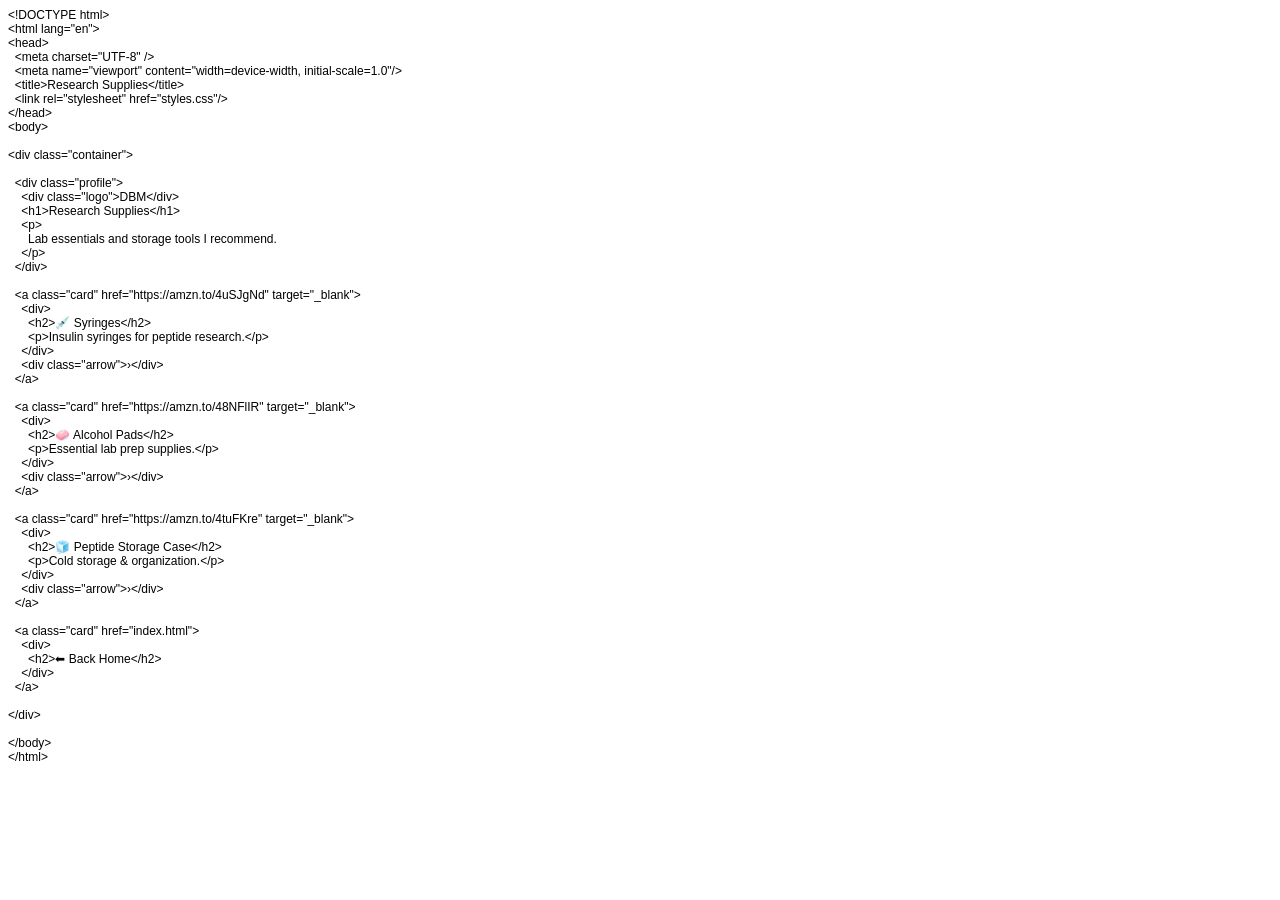
==== supplies.html @ 6251468d "Added DBM Resources website" ====
<!DOCTYPE html PUBLIC "-//W3C//DTD HTML 4.01//EN" "http://www.w3.org/TR/html4/strict.dtd">
<html>
<head>
  <meta http-equiv="Content-Type" content="text/html; charset=utf-8">
  <meta http-equiv="Content-Style-Type" content="text/css">
  <title></title>
  <meta name="Generator" content="Cocoa HTML Writer">
  <meta name="CocoaVersion" content="2575.7">
  <style type="text/css">
    p.p1 {margin: 0.0px 0.0px 0.0px 0.0px; font: 12.0px Helvetica}
    p.p2 {margin: 0.0px 0.0px 0.0px 0.0px; font: 12.0px Helvetica; min-height: 14.0px}
  </style>
</head>
<body>
<p class="p1">&lt;!DOCTYPE html&gt;</p>
<p class="p1">&lt;html lang="en"&gt;</p>
<p class="p1">&lt;head&gt;</p>
<p class="p1"><span class="Apple-converted-space">  </span>&lt;meta charset="UTF-8" /&gt;</p>
<p class="p1"><span class="Apple-converted-space">  </span>&lt;meta name="viewport" content="width=device-width, initial-scale=1.0"/&gt;</p>
<p class="p1"><span class="Apple-converted-space">  </span>&lt;title&gt;Research Supplies&lt;/title&gt;</p>
<p class="p1"><span class="Apple-converted-space">  </span>&lt;link rel="stylesheet" href="styles.css"/&gt;</p>
<p class="p1">&lt;/head&gt;</p>
<p class="p1">&lt;body&gt;</p>
<p class="p2"><br></p>
<p class="p1">&lt;div class="container"&gt;</p>
<p class="p2"><br></p>
<p class="p1"><span class="Apple-converted-space">  </span>&lt;div class="profile"&gt;</p>
<p class="p1"><span class="Apple-converted-space">    </span>&lt;div class="logo"&gt;DBM&lt;/div&gt;</p>
<p class="p1"><span class="Apple-converted-space">    </span>&lt;h1&gt;Research Supplies&lt;/h1&gt;</p>
<p class="p1"><span class="Apple-converted-space">    </span>&lt;p&gt;</p>
<p class="p1"><span class="Apple-converted-space">      </span>Lab essentials and storage tools I recommend.</p>
<p class="p1"><span class="Apple-converted-space">    </span>&lt;/p&gt;</p>
<p class="p1"><span class="Apple-converted-space">  </span>&lt;/div&gt;</p>
<p class="p2"><br></p>
<p class="p1"><span class="Apple-converted-space">  </span>&lt;a class="card" href="https://amzn.to/4uSJgNd" target="_blank"&gt;</p>
<p class="p1"><span class="Apple-converted-space">    </span>&lt;div&gt;</p>
<p class="p1"><span class="Apple-converted-space">      </span>&lt;h2&gt;💉 Syringes&lt;/h2&gt;</p>
<p class="p1"><span class="Apple-converted-space">      </span>&lt;p&gt;Insulin syringes for peptide research.&lt;/p&gt;</p>
<p class="p1"><span class="Apple-converted-space">    </span>&lt;/div&gt;</p>
<p class="p1"><span class="Apple-converted-space">    </span>&lt;div class="arrow"&gt;›&lt;/div&gt;</p>
<p class="p1"><span class="Apple-converted-space">  </span>&lt;/a&gt;</p>
<p class="p2"><br></p>
<p class="p1"><span class="Apple-converted-space">  </span>&lt;a class="card" href="https://amzn.to/48NFlIR" target="_blank"&gt;</p>
<p class="p1"><span class="Apple-converted-space">    </span>&lt;div&gt;</p>
<p class="p1"><span class="Apple-converted-space">      </span>&lt;h2&gt;🧼 Alcohol Pads&lt;/h2&gt;</p>
<p class="p1"><span class="Apple-converted-space">      </span>&lt;p&gt;Essential lab prep supplies.&lt;/p&gt;</p>
<p class="p1"><span class="Apple-converted-space">    </span>&lt;/div&gt;</p>
<p class="p1"><span class="Apple-converted-space">    </span>&lt;div class="arrow"&gt;›&lt;/div&gt;</p>
<p class="p1"><span class="Apple-converted-space">  </span>&lt;/a&gt;</p>
<p class="p2"><br></p>
<p class="p1"><span class="Apple-converted-space">  </span>&lt;a class="card" href="https://amzn.to/4tuFKre" target="_blank"&gt;</p>
<p class="p1"><span class="Apple-converted-space">    </span>&lt;div&gt;</p>
<p class="p1"><span class="Apple-converted-space">      </span>&lt;h2&gt;🧊 Peptide Storage Case&lt;/h2&gt;</p>
<p class="p1"><span class="Apple-converted-space">      </span>&lt;p&gt;Cold storage &amp; organization.&lt;/p&gt;</p>
<p class="p1"><span class="Apple-converted-space">    </span>&lt;/div&gt;</p>
<p class="p1"><span class="Apple-converted-space">    </span>&lt;div class="arrow"&gt;›&lt;/div&gt;</p>
<p class="p1"><span class="Apple-converted-space">  </span>&lt;/a&gt;</p>
<p class="p2"><br></p>
<p class="p1"><span class="Apple-converted-space">  </span>&lt;a class="card" href="index.html"&gt;</p>
<p class="p1"><span class="Apple-converted-space">    </span>&lt;div&gt;</p>
<p class="p1"><span class="Apple-converted-space">      </span>&lt;h2&gt;⬅ Back Home&lt;/h2&gt;</p>
<p class="p1"><span class="Apple-converted-space">    </span>&lt;/div&gt;</p>
<p class="p1"><span class="Apple-converted-space">  </span>&lt;/a&gt;</p>
<p class="p2"><br></p>
<p class="p1">&lt;/div&gt;</p>
<p class="p2"><br></p>
<p class="p1">&lt;/body&gt;</p>
<p class="p1">&lt;/html&gt;</p>
</body>
</html>
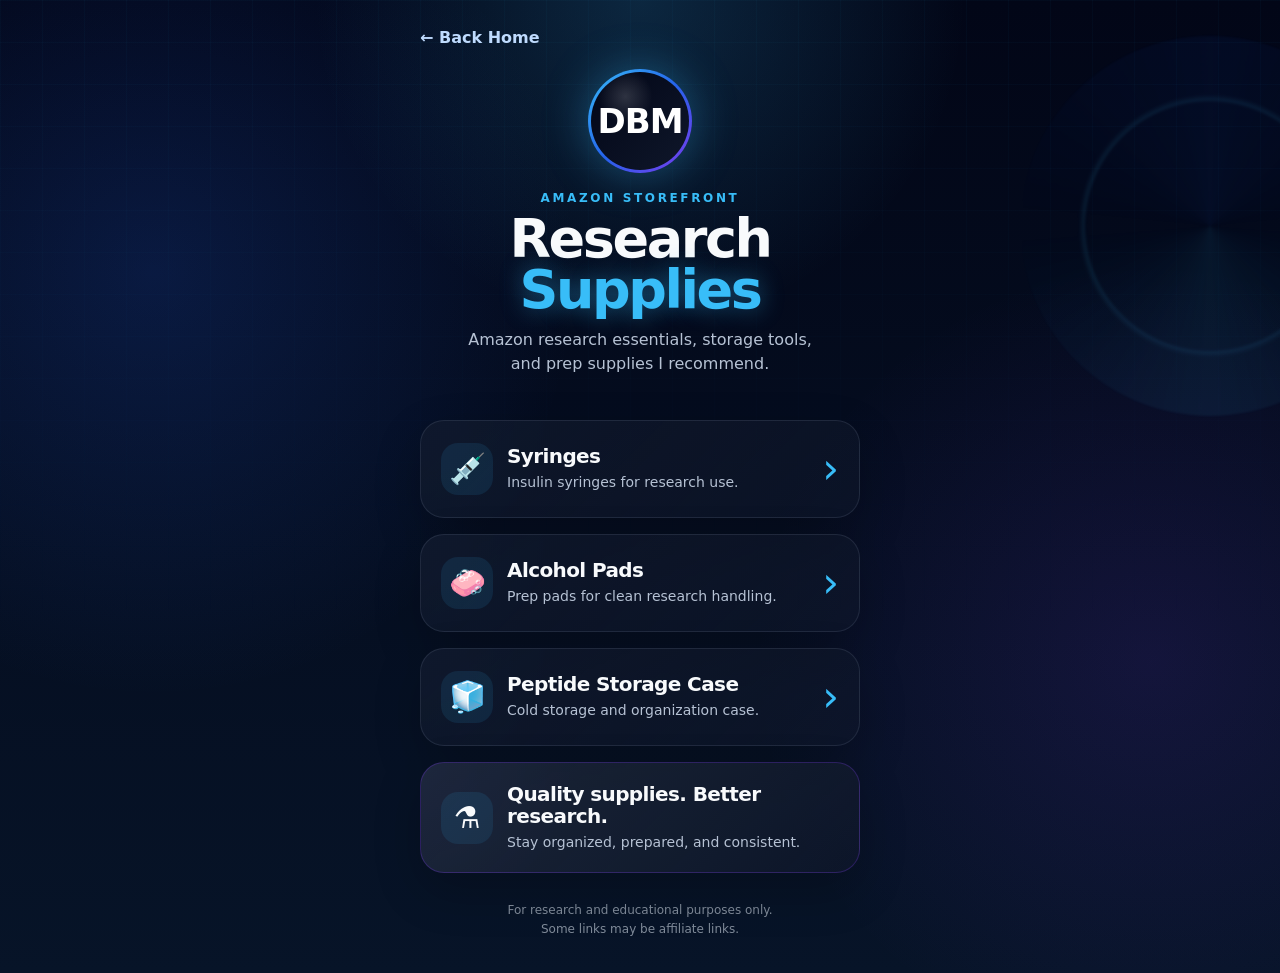
==== commit 1de534a0: "Added final DBM Resources design" ====
--- a/supplies.html
+++ b/supplies.html
@@ -1,70 +1,67 @@
-<!DOCTYPE html PUBLIC "-//W3C//DTD HTML 4.01//EN" "http://www.w3.org/TR/html4/strict.dtd">
-<html>
+<!DOCTYPE html>
+<html lang="en">
 <head>
-  <meta http-equiv="Content-Type" content="text/html; charset=utf-8">
-  <meta http-equiv="Content-Style-Type" content="text/css">
-  <title></title>
-  <meta name="Generator" content="Cocoa HTML Writer">
-  <meta name="CocoaVersion" content="2575.7">
-  <style type="text/css">
-    p.p1 {margin: 0.0px 0.0px 0.0px 0.0px; font: 12.0px Helvetica}
-    p.p2 {margin: 0.0px 0.0px 0.0px 0.0px; font: 12.0px Helvetica; min-height: 14.0px}
-  </style>
+  <meta charset="UTF-8" />
+  <meta name="viewport" content="width=device-width, initial-scale=1.0" />
+  <title>Research Supplies | DBM Resources</title>
+  <meta name="description" content="Amazon research essentials, storage tools, and prep supplies recommended by DBM Resources." />
+  <link rel="stylesheet" href="styles.css" />
 </head>
 <body>
-<p class="p1">&lt;!DOCTYPE html&gt;</p>
-<p class="p1">&lt;html lang="en"&gt;</p>
-<p class="p1">&lt;head&gt;</p>
-<p class="p1"><span class="Apple-converted-space">  </span>&lt;meta charset="UTF-8" /&gt;</p>
-<p class="p1"><span class="Apple-converted-space">  </span>&lt;meta name="viewport" content="width=device-width, initial-scale=1.0"/&gt;</p>
-<p class="p1"><span class="Apple-converted-space">  </span>&lt;title&gt;Research Supplies&lt;/title&gt;</p>
-<p class="p1"><span class="Apple-converted-space">  </span>&lt;link rel="stylesheet" href="styles.css"/&gt;</p>
-<p class="p1">&lt;/head&gt;</p>
-<p class="p1">&lt;body&gt;</p>
-<p class="p2"><br></p>
-<p class="p1">&lt;div class="container"&gt;</p>
-<p class="p2"><br></p>
-<p class="p1"><span class="Apple-converted-space">  </span>&lt;div class="profile"&gt;</p>
-<p class="p1"><span class="Apple-converted-space">    </span>&lt;div class="logo"&gt;DBM&lt;/div&gt;</p>
-<p class="p1"><span class="Apple-converted-space">    </span>&lt;h1&gt;Research Supplies&lt;/h1&gt;</p>
-<p class="p1"><span class="Apple-converted-space">    </span>&lt;p&gt;</p>
-<p class="p1"><span class="Apple-converted-space">      </span>Lab essentials and storage tools I recommend.</p>
-<p class="p1"><span class="Apple-converted-space">    </span>&lt;/p&gt;</p>
-<p class="p1"><span class="Apple-converted-space">  </span>&lt;/div&gt;</p>
-<p class="p2"><br></p>
-<p class="p1"><span class="Apple-converted-space">  </span>&lt;a class="card" href="https://amzn.to/4uSJgNd" target="_blank"&gt;</p>
-<p class="p1"><span class="Apple-converted-space">    </span>&lt;div&gt;</p>
-<p class="p1"><span class="Apple-converted-space">      </span>&lt;h2&gt;💉 Syringes&lt;/h2&gt;</p>
-<p class="p1"><span class="Apple-converted-space">      </span>&lt;p&gt;Insulin syringes for peptide research.&lt;/p&gt;</p>
-<p class="p1"><span class="Apple-converted-space">    </span>&lt;/div&gt;</p>
-<p class="p1"><span class="Apple-converted-space">    </span>&lt;div class="arrow"&gt;›&lt;/div&gt;</p>
-<p class="p1"><span class="Apple-converted-space">  </span>&lt;/a&gt;</p>
-<p class="p2"><br></p>
-<p class="p1"><span class="Apple-converted-space">  </span>&lt;a class="card" href="https://amzn.to/48NFlIR" target="_blank"&gt;</p>
-<p class="p1"><span class="Apple-converted-space">    </span>&lt;div&gt;</p>
-<p class="p1"><span class="Apple-converted-space">      </span>&lt;h2&gt;🧼 Alcohol Pads&lt;/h2&gt;</p>
-<p class="p1"><span class="Apple-converted-space">      </span>&lt;p&gt;Essential lab prep supplies.&lt;/p&gt;</p>
-<p class="p1"><span class="Apple-converted-space">    </span>&lt;/div&gt;</p>
-<p class="p1"><span class="Apple-converted-space">    </span>&lt;div class="arrow"&gt;›&lt;/div&gt;</p>
-<p class="p1"><span class="Apple-converted-space">  </span>&lt;/a&gt;</p>
-<p class="p2"><br></p>
-<p class="p1"><span class="Apple-converted-space">  </span>&lt;a class="card" href="https://amzn.to/4tuFKre" target="_blank"&gt;</p>
-<p class="p1"><span class="Apple-converted-space">    </span>&lt;div&gt;</p>
-<p class="p1"><span class="Apple-converted-space">      </span>&lt;h2&gt;🧊 Peptide Storage Case&lt;/h2&gt;</p>
-<p class="p1"><span class="Apple-converted-space">      </span>&lt;p&gt;Cold storage &amp; organization.&lt;/p&gt;</p>
-<p class="p1"><span class="Apple-converted-space">    </span>&lt;/div&gt;</p>
-<p class="p1"><span class="Apple-converted-space">    </span>&lt;div class="arrow"&gt;›&lt;/div&gt;</p>
-<p class="p1"><span class="Apple-converted-space">  </span>&lt;/a&gt;</p>
-<p class="p2"><br></p>
-<p class="p1"><span class="Apple-converted-space">  </span>&lt;a class="card" href="index.html"&gt;</p>
-<p class="p1"><span class="Apple-converted-space">    </span>&lt;div&gt;</p>
-<p class="p1"><span class="Apple-converted-space">      </span>&lt;h2&gt;⬅ Back Home&lt;/h2&gt;</p>
-<p class="p1"><span class="Apple-converted-space">    </span>&lt;/div&gt;</p>
-<p class="p1"><span class="Apple-converted-space">  </span>&lt;/a&gt;</p>
-<p class="p2"><br></p>
-<p class="p1">&lt;/div&gt;</p>
-<p class="p2"><br></p>
-<p class="p1">&lt;/body&gt;</p>
-<p class="p1">&lt;/html&gt;</p>
+  <main class="page-shell">
+    <a class="back-link" href="index.html">← Back Home</a>
+
+    <section class="hero hero-tight">
+      <div class="logo-wrap">
+        <div class="logo">DBM</div>
+      </div>
+
+      <p class="eyebrow">Amazon Storefront</p>
+      <h1>Research <span>Supplies</span></h1>
+      <p class="subtitle">Amazon research essentials, storage tools, and prep supplies I recommend.</p>
+    </section>
+
+    <section class="links">
+      <a class="resource-card product-card" href="https://amzn.to/4uSJgNd" target="_blank" rel="noopener noreferrer">
+        <div class="icon">💉</div>
+        <div class="card-copy">
+          <h2>Syringes</h2>
+          <p>Insulin syringes for research use.</p>
+        </div>
+        <div class="arrow">›</div>
+      </a>
+
+      <a class="resource-card product-card" href="https://amzn.to/48NFlIR" target="_blank" rel="noopener noreferrer">
+        <div class="icon">🧼</div>
+        <div class="card-copy">
+          <h2>Alcohol Pads</h2>
+          <p>Prep pads for clean research handling.</p>
+        </div>
+        <div class="arrow">›</div>
+      </a>
+
+      <a class="resource-card product-card" href="https://amzn.to/4tuFKre" target="_blank" rel="noopener noreferrer">
+        <div class="icon">🧊</div>
+        <div class="card-copy">
+          <h2>Peptide Storage Case</h2>
+          <p>Cold storage and organization case.</p>
+        </div>
+        <div class="arrow">›</div>
+      </a>
+
+      <div class="note-card">
+        <div class="icon">⚗️</div>
+        <div>
+          <h2>Quality supplies. Better research.</h2>
+          <p>Stay organized, prepared, and consistent.</p>
+        </div>
+      </div>
+    </section>
+
+    <footer>
+      <p>For research and educational purposes only.</p>
+      <p>Some links may be affiliate links.</p>
+    </footer>
+  </main>
 </body>
 </html>
--- a/styles.css
+++ b/styles.css
@@ -0,0 +1,298 @@
+* {
+  margin: 0;
+  padding: 0;
+  box-sizing: border-box;
+}
+
+:root {
+  --bg: #020617;
+  --bg-2: #071428;
+  --card: rgba(15, 23, 42, 0.72);
+  --card-2: rgba(2, 6, 23, 0.72);
+  --border: rgba(56, 189, 248, 0.22);
+  --border-strong: rgba(56, 189, 248, 0.5);
+  --text: #f8fafc;
+  --muted: #b6c2d4;
+  --blue: #38bdf8;
+  --blue-deep: #2563eb;
+  --shadow: rgba(56, 189, 248, 0.25);
+}
+
+html {
+  min-height: 100%;
+}
+
+body {
+  min-height: 100vh;
+  color: var(--text);
+  font-family: Inter, ui-sans-serif, system-ui, -apple-system, BlinkMacSystemFont, "Segoe UI", sans-serif;
+  background:
+    radial-gradient(circle at 50% 0%, rgba(56, 189, 248, 0.18), transparent 28%),
+    radial-gradient(circle at 12% 28%, rgba(37, 99, 235, 0.18), transparent 32%),
+    radial-gradient(circle at 90% 68%, rgba(124, 58, 237, 0.12), transparent 30%),
+    linear-gradient(180deg, #020617 0%, #071428 100%);
+  display: flex;
+  justify-content: center;
+  padding: 28px 18px 34px;
+  overflow-x: hidden;
+}
+
+body::before {
+  content: "";
+  position: fixed;
+  inset: 0;
+  pointer-events: none;
+  background:
+    linear-gradient(rgba(56, 189, 248, 0.045) 1px, transparent 1px),
+    linear-gradient(90deg, rgba(56, 189, 248, 0.045) 1px, transparent 1px);
+  background-size: 42px 42px;
+  mask-image: linear-gradient(to bottom, rgba(0, 0, 0, 0.75), transparent 72%);
+  z-index: -2;
+}
+
+body::after {
+  content: "";
+  position: fixed;
+  width: 380px;
+  height: 380px;
+  top: 4%;
+  right: -120px;
+  opacity: 0.38;
+  pointer-events: none;
+  background:
+    radial-gradient(circle, transparent 46%, rgba(56, 189, 248, 0.25) 47%, transparent 49%),
+    conic-gradient(from 90deg, transparent, rgba(56, 189, 248, 0.2), transparent, rgba(37, 99, 235, 0.16), transparent);
+  border-radius: 50%;
+  filter: blur(1px);
+  z-index: -1;
+}
+
+.page-shell {
+  width: 100%;
+  max-width: 440px;
+  animation: rise 0.6s ease both;
+}
+
+@keyframes rise {
+  from {
+    transform: translateY(12px);
+    opacity: 0;
+  }
+  to {
+    transform: translateY(0);
+    opacity: 1;
+  }
+}
+
+.hero {
+  text-align: center;
+  padding: 6px 0 24px;
+}
+
+.hero-tight {
+  padding-top: 4px;
+}
+
+.logo-wrap {
+  width: 104px;
+  height: 104px;
+  margin: 0 auto 18px;
+  padding: 3px;
+  border-radius: 50%;
+  background: linear-gradient(135deg, var(--blue), var(--blue-deep), #7c3aed);
+  box-shadow: 0 0 45px rgba(56, 189, 248, 0.35);
+}
+
+.logo {
+  width: 100%;
+  height: 100%;
+  border-radius: 50%;
+  background:
+    radial-gradient(circle at 35% 25%, rgba(255, 255, 255, 0.16), transparent 28%),
+    linear-gradient(135deg, #020617, #0f172a);
+  display: flex;
+  align-items: center;
+  justify-content: center;
+  font-size: 34px;
+  letter-spacing: -1px;
+  font-weight: 900;
+  color: white;
+}
+
+.logo-img {
+  width: 104px;
+  height: 104px;
+  border-radius: 50%;
+  object-fit: cover;
+  margin: 0 auto 18px;
+  display: block;
+  border: 2px solid rgba(56, 189, 248, 0.85);
+  box-shadow: 0 0 45px rgba(56, 189, 248, 0.35);
+}
+
+.eyebrow {
+  color: var(--blue);
+  text-transform: uppercase;
+  letter-spacing: 0.22em;
+  font-size: 12px;
+  font-weight: 800;
+  margin-bottom: 8px;
+}
+
+h1 {
+  font-size: clamp(38px, 10vw, 54px);
+  line-height: 0.95;
+  letter-spacing: -0.045em;
+  margin-bottom: 12px;
+}
+
+h1 span {
+  color: var(--blue);
+  text-shadow: 0 0 24px rgba(56, 189, 248, 0.45);
+}
+
+.subtitle {
+  color: var(--muted);
+  line-height: 1.5;
+  font-size: 16px;
+  max-width: 350px;
+  margin: 0 auto 20px;
+}
+
+.discount-pill {
+  display: inline-flex;
+  gap: 9px;
+  align-items: center;
+  justify-content: center;
+  width: 100%;
+  max-width: 390px;
+  padding: 14px 16px;
+  border-radius: 18px;
+  border: 1px solid var(--border-strong);
+  background: rgba(14, 165, 233, 0.12);
+  color: #e0f2fe;
+  font-weight: 700;
+  box-shadow: inset 0 0 24px rgba(56, 189, 248, 0.08);
+}
+
+.discount-pill strong {
+  color: var(--blue);
+}
+
+.links {
+  display: grid;
+  gap: 16px;
+}
+
+.resource-card,
+.note-card {
+  width: 100%;
+  border-radius: 24px;
+  border: 1px solid rgba(148, 163, 184, 0.15);
+  background:
+    linear-gradient(135deg, rgba(15, 23, 42, 0.9), rgba(15, 23, 42, 0.58)),
+    radial-gradient(circle at 0% 0%, rgba(56, 189, 248, 0.12), transparent 30%);
+  color: var(--text);
+  text-decoration: none;
+  padding: 20px;
+  min-height: 98px;
+  display: grid;
+  grid-template-columns: 52px 1fr auto;
+  align-items: center;
+  gap: 14px;
+  backdrop-filter: blur(16px);
+  box-shadow: 0 18px 48px rgba(0, 0, 0, 0.2);
+  transition: transform 0.22s ease, border-color 0.22s ease, box-shadow 0.22s ease;
+}
+
+.resource-card:hover {
+  transform: translateY(-4px);
+  border-color: var(--border-strong);
+  box-shadow: 0 0 34px var(--shadow);
+}
+
+.icon {
+  width: 52px;
+  height: 52px;
+  border-radius: 17px;
+  background: rgba(56, 189, 248, 0.1);
+  display: flex;
+  align-items: center;
+  justify-content: center;
+  font-size: 30px;
+}
+
+.card-copy h2,
+.note-card h2 {
+  font-size: 20px;
+  line-height: 1.1;
+  margin-bottom: 6px;
+  letter-spacing: -0.03em;
+}
+
+.card-copy p,
+.note-card p {
+  color: var(--muted);
+  line-height: 1.42;
+  font-size: 14px;
+}
+
+.arrow {
+  color: var(--blue);
+  font-size: 42px;
+  line-height: 1;
+  padding-left: 4px;
+}
+
+.back-link {
+  display: inline-flex;
+  color: #bfdbfe;
+  text-decoration: none;
+  font-weight: 800;
+  margin-bottom: 18px;
+}
+
+.back-link:hover {
+  color: var(--blue);
+}
+
+.note-card {
+  grid-template-columns: 52px 1fr;
+  border-color: rgba(124, 58, 237, 0.28);
+  background:
+    linear-gradient(135deg, rgba(30, 41, 59, 0.85), rgba(15, 23, 42, 0.72)),
+    radial-gradient(circle at 0% 0%, rgba(124, 58, 237, 0.18), transparent 35%);
+}
+
+footer {
+  text-align: center;
+  margin-top: 28px;
+  color: rgba(203, 213, 225, 0.62);
+  font-size: 12px;
+  line-height: 1.55;
+}
+
+@media (max-width: 420px) {
+  body {
+    padding: 22px 14px 30px;
+  }
+
+  .resource-card,
+  .note-card {
+    grid-template-columns: 44px 1fr auto;
+    border-radius: 22px;
+    padding: 17px;
+  }
+
+  .icon {
+    width: 44px;
+    height: 44px;
+    font-size: 25px;
+    border-radius: 15px;
+  }
+
+  .card-copy h2,
+  .note-card h2 {
+    font-size: 18px;
+  }
+}
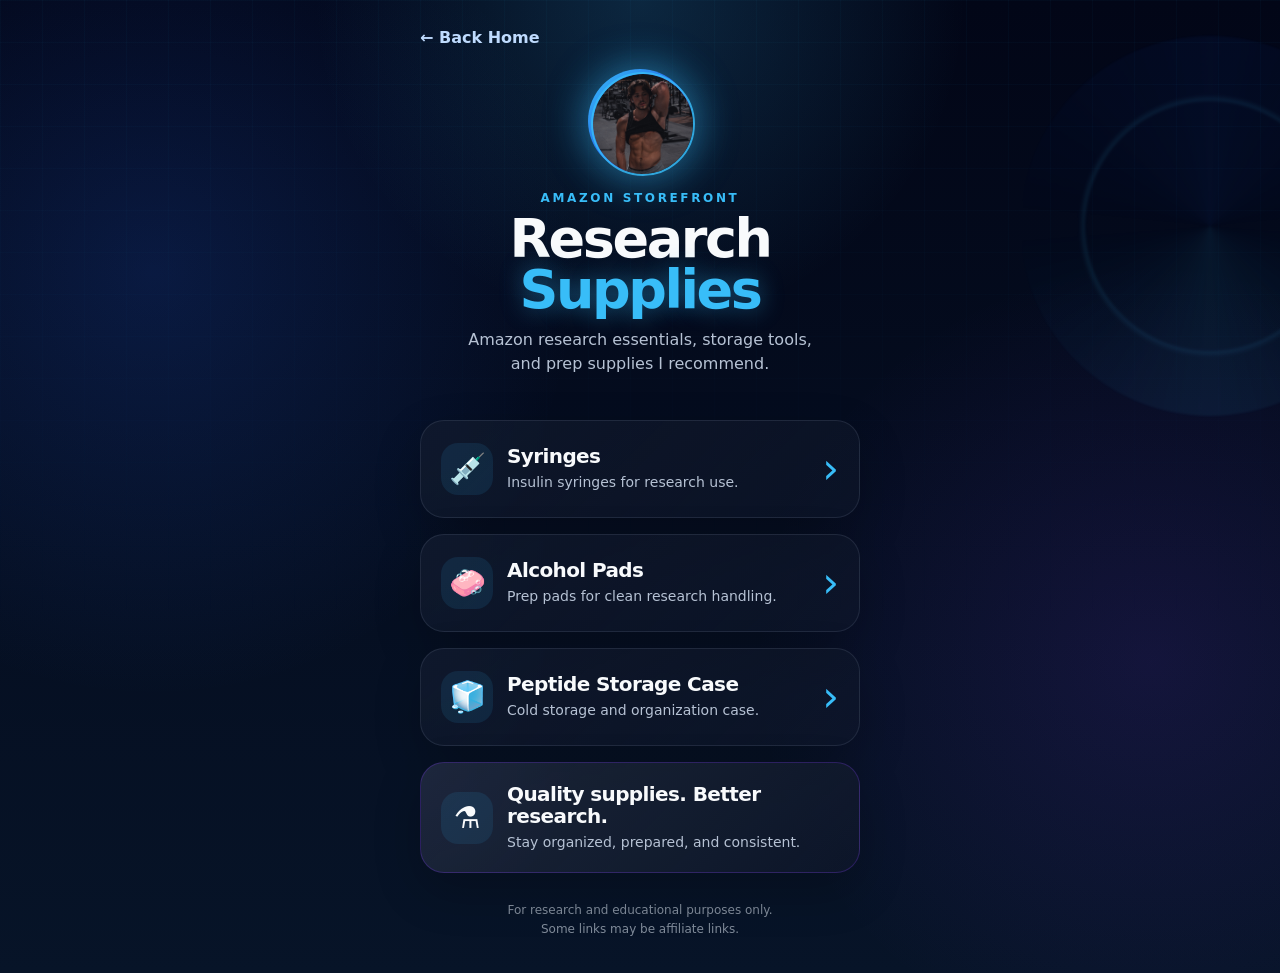
==== commit af10b22c: "Added profile picture and updated discount" ====
--- a/supplies.html
+++ b/supplies.html
@@ -13,7 +13,7 @@
 
     <section class="hero hero-tight">
       <div class="logo-wrap">
-        <div class="logo">DBM</div>
+        <img class="logo-img" src="profile.png" alt="DBM Resources Logo">
       </div>
 
       <p class="eyebrow">Amazon Storefront</p>
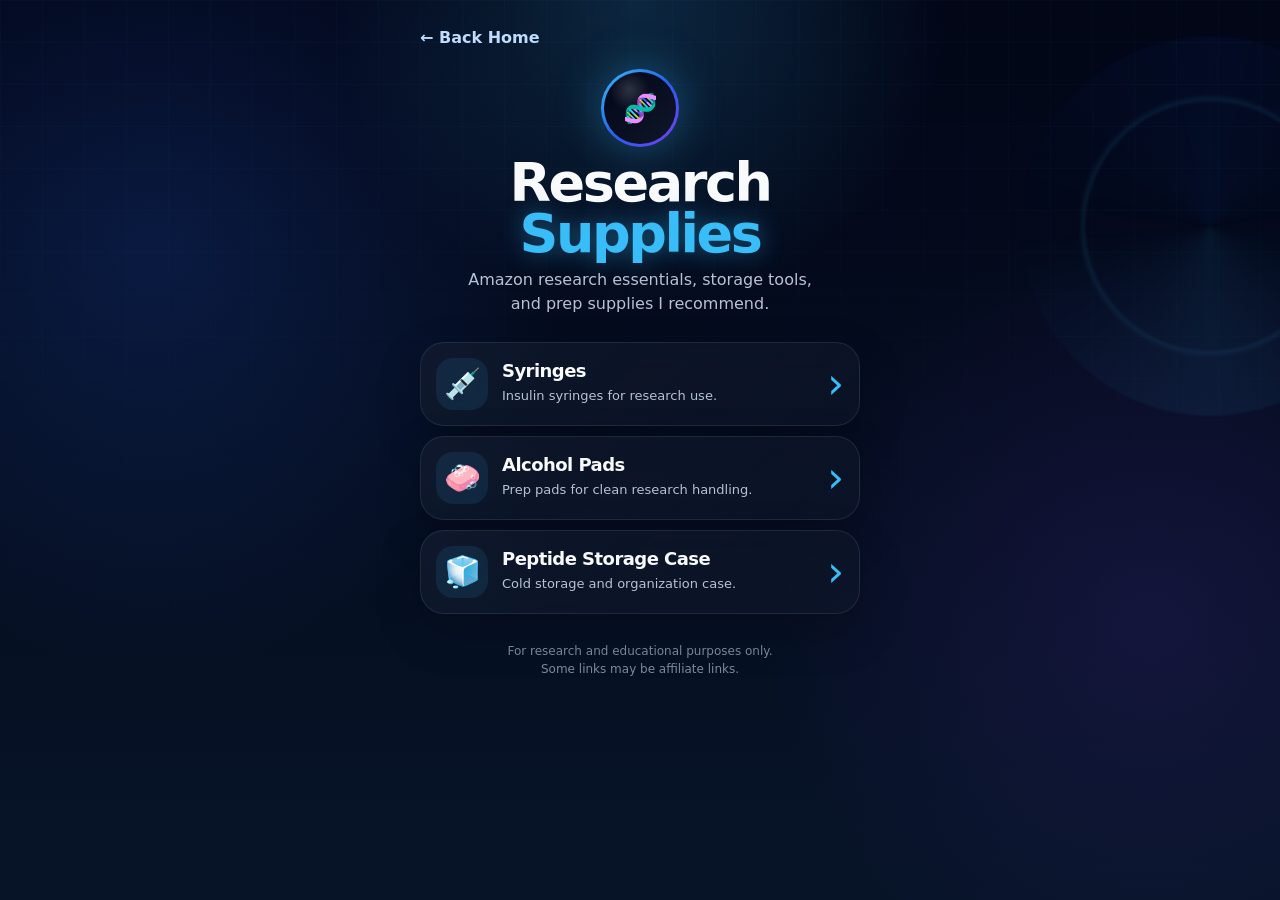
==== commit 479bcc63: "Clean supplies page and highlight DBM code" ====
--- a/supplies.html
+++ b/supplies.html
@@ -13,10 +13,10 @@
 
     <section class="hero hero-tight">
       <div class="logo-wrap">
-        <img class="logo-img" src="profile.png" alt="DBM Resources Logo">
+        <div class="logo">🧬</div>
       </div>
 
-      <p class="eyebrow">Amazon Storefront</p>
+      
       <h1>Research <span>Supplies</span></h1>
       <p class="subtitle">Amazon research essentials, storage tools, and prep supplies I recommend.</p>
     </section>
@@ -48,15 +48,7 @@
         </div>
         <div class="arrow">›</div>
       </a>
-
-      <div class="note-card">
-        <div class="icon">⚗️</div>
-        <div>
-          <h2>Quality supplies. Better research.</h2>
-          <p>Stay organized, prepared, and consistent.</p>
-        </div>
-      </div>
-    </section>
+</section>
 
     <footer>
       <p>For research and educational purposes only.</p>
--- a/styles.css
+++ b/styles.css
@@ -86,7 +86,7 @@
 
 .hero {
   text-align: center;
-  padding: 6px 0 24px;
+  padding: 0 0 14px;
 }
 
 .hero-tight {
@@ -94,9 +94,9 @@
 }
 
 .logo-wrap {
-  width: 104px;
-  height: 104px;
-  margin: 0 auto 18px;
+  width: 78px;
+  height: 78px;
+  margin: 0 auto 10px;
   padding: 3px;
   border-radius: 50%;
   background: linear-gradient(135deg, var(--blue), var(--blue-deep), #7c3aed);
@@ -113,7 +113,7 @@
   display: flex;
   align-items: center;
   justify-content: center;
-  font-size: 34px;
+  font-size: 28px;
   letter-spacing: -1px;
   font-weight: 900;
   color: white;
@@ -143,7 +143,7 @@
   font-size: clamp(38px, 10vw, 54px);
   line-height: 0.95;
   letter-spacing: -0.045em;
-  margin-bottom: 12px;
+  margin-bottom: 8px;
 }
 
 h1 span {
@@ -156,7 +156,7 @@
   line-height: 1.5;
   font-size: 16px;
   max-width: 350px;
-  margin: 0 auto 20px;
+  margin: 0 auto 12px;
 }
 
 .discount-pill {
@@ -166,7 +166,7 @@
   justify-content: center;
   width: 100%;
   max-width: 390px;
-  padding: 14px 16px;
+  padding: 10px 14px;
   border-radius: 18px;
   border: 1px solid var(--border-strong);
   background: rgba(14, 165, 233, 0.12);
@@ -181,7 +181,7 @@
 
 .links {
   display: grid;
-  gap: 16px;
+  gap: 10px;
 }
 
 .resource-card,
@@ -194,8 +194,8 @@
     radial-gradient(circle at 0% 0%, rgba(56, 189, 248, 0.12), transparent 30%);
   color: var(--text);
   text-decoration: none;
-  padding: 20px;
-  min-height: 98px;
+  padding: 15px;
+  min-height: 78px;
   display: grid;
   grid-template-columns: 52px 1fr auto;
   align-items: center;
@@ -224,7 +224,7 @@
 
 .card-copy h2,
 .note-card h2 {
-  font-size: 20px;
+  font-size: 18px;
   line-height: 1.1;
   margin-bottom: 6px;
   letter-spacing: -0.03em;
@@ -234,7 +234,7 @@
 .note-card p {
   color: var(--muted);
   line-height: 1.42;
-  font-size: 14px;
+  font-size: 13px;
 }
 
 .arrow {
@@ -296,3 +296,46 @@
     font-size: 18px;
   }
 }
+
+
+.sub-note {
+  text-align: center;
+  margin-top: 14px;
+  color: #7fbfff;
+  font-size: 13px;
+  opacity: .92;
+}
+
+.sub-note strong {
+  color: #38bdf8;
+}
+
+
+.section-label {
+  margin: 7px 0 -3px;
+  color: #38bdf8;
+  font-size: 13px;
+  font-weight: 900;
+  letter-spacing: .18em;
+  text-transform: uppercase;
+  text-align: left;
+  padding-left: 6px;
+  opacity: .95;
+}
+
+
+.code-callout {
+  display: inline-block;
+  margin-top: 6px;
+  padding: 6px 10px;
+  border-radius: 999px;
+  background: rgba(56, 189, 248, 0.14);
+  border: 1px solid rgba(56, 189, 248, 0.35);
+  color: #e0f2fe;
+  font-weight: 800;
+}
+
+.code-callout strong {
+  color: #38bdf8;
+  letter-spacing: .04em;
+}
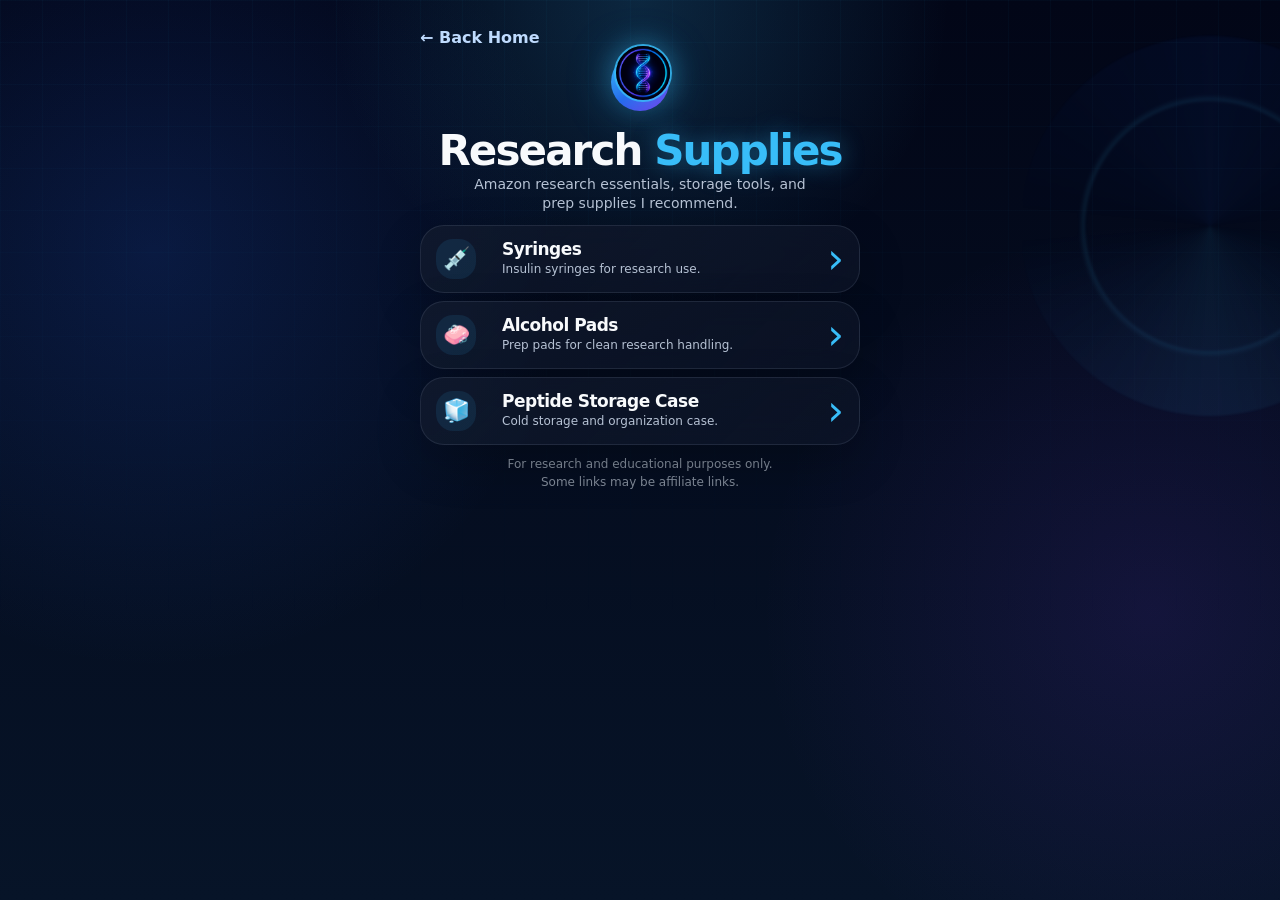
==== commit e6f7795a: "Replace emoji logo with biotech profile image" ====
--- a/supplies.html
+++ b/supplies.html
@@ -13,7 +13,7 @@
 
     <section class="hero hero-tight">
       <div class="logo-wrap">
-        <div class="logo">🧬</div>
+        <img class="logo-img" src="profile.png" alt="Peptide Resources Icon">
       </div>
 
       
--- a/styles.css
+++ b/styles.css
@@ -339,3 +339,128 @@
   color: #38bdf8;
   letter-spacing: .04em;
 }
+
+
+.logo{
+    width:72px!important;
+    height:72px!important;
+}
+
+.section-title{
+    margin-top:16px!important;
+    margin-bottom:6px!important;
+}
+
+.card{
+    padding:14px 18px!important;
+}
+
+.hero-subtitle{
+    margin-bottom:12px !important;
+}
+
+.discount-pill{
+    margin-bottom:12px !important;
+}
+
+.section-title{
+    margin-top:10px !important;
+    margin-bottom:4px !important;
+}
+
+.card{
+    padding:12px 18px !important;
+}
+
+.cards-container{
+    gap:10px !important;
+}
+
+.logo{
+    width:64px !important;
+    height:64px !important;
+}
+
+
+/* Tight homepage spacing override */
+.hero {
+  padding: 0 0 4px !important;
+}
+
+.logo-wrap {
+  width: 58px !important;
+  height: 58px !important;
+  margin: 0 auto 6px !important;
+}
+
+.logo {
+  font-size: 22px !important;
+}
+
+h1 {
+  font-size: 42px !important;
+  margin-bottom: 4px !important;
+}
+
+.subtitle {
+  margin-bottom: 8px !important;
+  font-size: 14px !important;
+  line-height: 1.35 !important;
+}
+
+.discount-pill {
+  padding: 8px 12px !important;
+  margin-bottom: 0 !important;
+}
+
+.links {
+  gap: 8px !important;
+}
+
+.section-label {
+  margin: 4px 0 -2px !important;
+}
+
+.resource-card {
+  min-height: 68px !important;
+  padding: 12px 15px !important;
+}
+
+.icon {
+  width: 40px !important;
+  height: 40px !important;
+  font-size: 22px !important;
+}
+
+.card-copy h2 {
+  font-size: 17px !important;
+  margin-bottom: 3px !important;
+}
+
+.card-copy p {
+  font-size: 12px !important;
+  line-height: 1.28 !important;
+}
+
+footer {
+  margin-top: 10px !important;
+}
+
+/* Raise biotech logo slightly */
+.logo-wrap{
+    margin-top:-12px !important;
+    margin-bottom:20px !important;
+}
+
+
+.logo-img {
+  width: 58px !important;
+  height: 58px !important;
+  border-radius: 50% !important;
+  object-fit: cover !important;
+  display: block !important;
+  margin: -12px auto 18px auto !important;
+  border: 2px solid rgba(56, 189, 248, 0.85) !important;
+  box-shadow: 0 0 28px rgba(56, 189, 248, 0.35) !important;
+}
+
